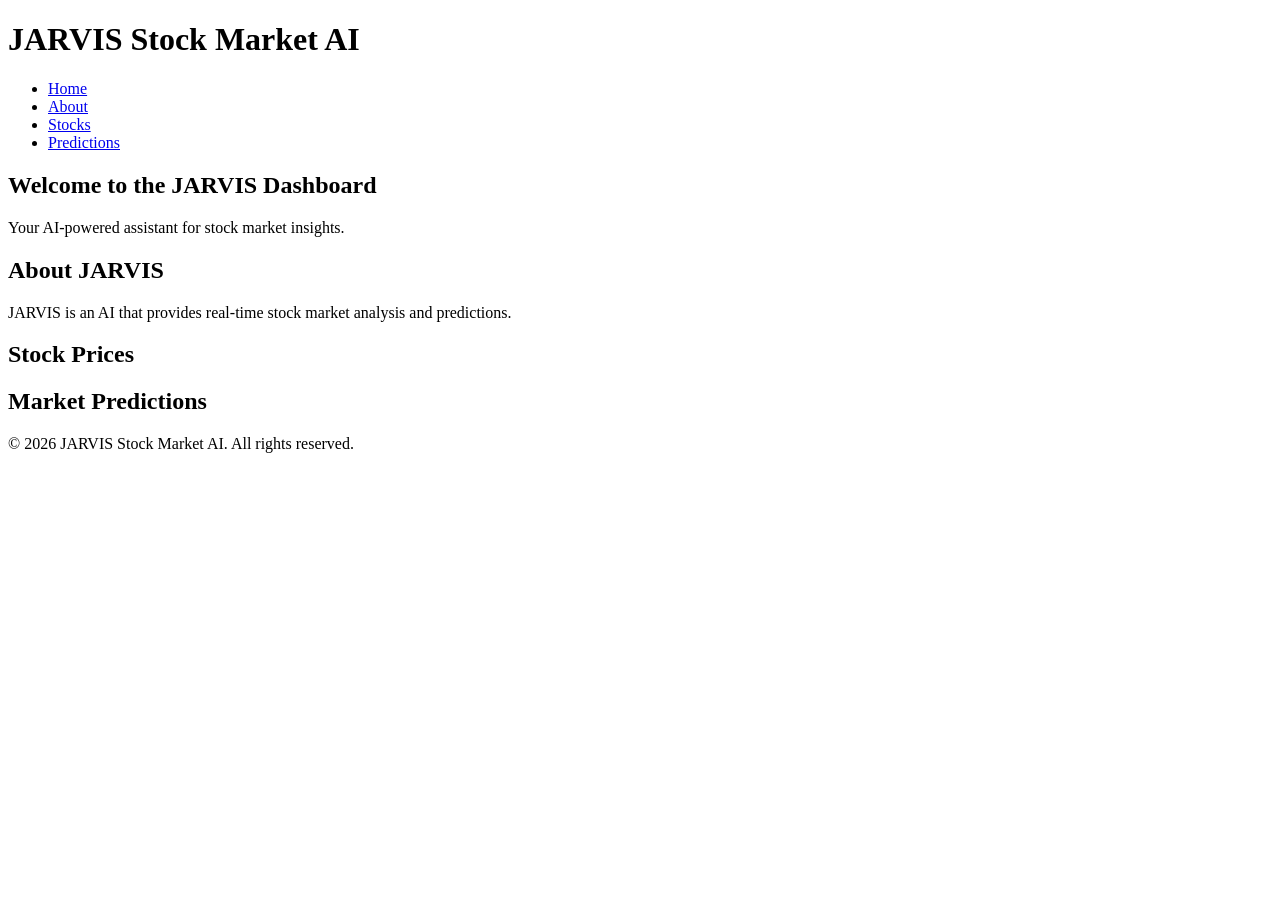
==== Solara.html @ ac0299d7 "Create Solara.html with JARVIS Stock Market AI dashboard" ====
<!DOCTYPE html>
<html lang="en">
<head>
    <meta charset="UTF-8">
    <meta name="viewport" content="width=device-width, initial-scale=1.0">
    <title>JARVIS Stock Market AI Dashboard</title>
    <link rel="stylesheet" href="styles.css">
</head>
<body>
    <header>
        <h1>JARVIS Stock Market AI</h1>
        <nav>
            <ul>
                <li><a href="#home">Home</a></li>
                <li><a href="#about">About</a></li>
                <li><a href="#stocks">Stocks</a></li>
                <li><a href="#predictions">Predictions</a></li>
            </ul>
        </nav>
    </header>
    <main>
        <section id="home">
            <h2>Welcome to the JARVIS Dashboard</h2>
            <p>Your AI-powered assistant for stock market insights.</p>
        </section>
        <section id="about">
            <h2>About JARVIS</h2>
            <p>JARVIS is an AI that provides real-time stock market analysis and predictions.</p>
        </section>
        <section id="stocks">
            <h2>Stock Prices</h2>
            <div id="stock-list">
                <!-- Stock data will be displayed here -->
            </div>
        </section>
        <section id="predictions">
            <h2>Market Predictions</h2>
            <div id="prediction-results">
                <!-- Prediction results will be displayed here -->
            </div>
        </section>
    </main>
    <footer>
        <p>&copy; 2026 JARVIS Stock Market AI. All rights reserved.</p>
    </footer>
</body>
</html>
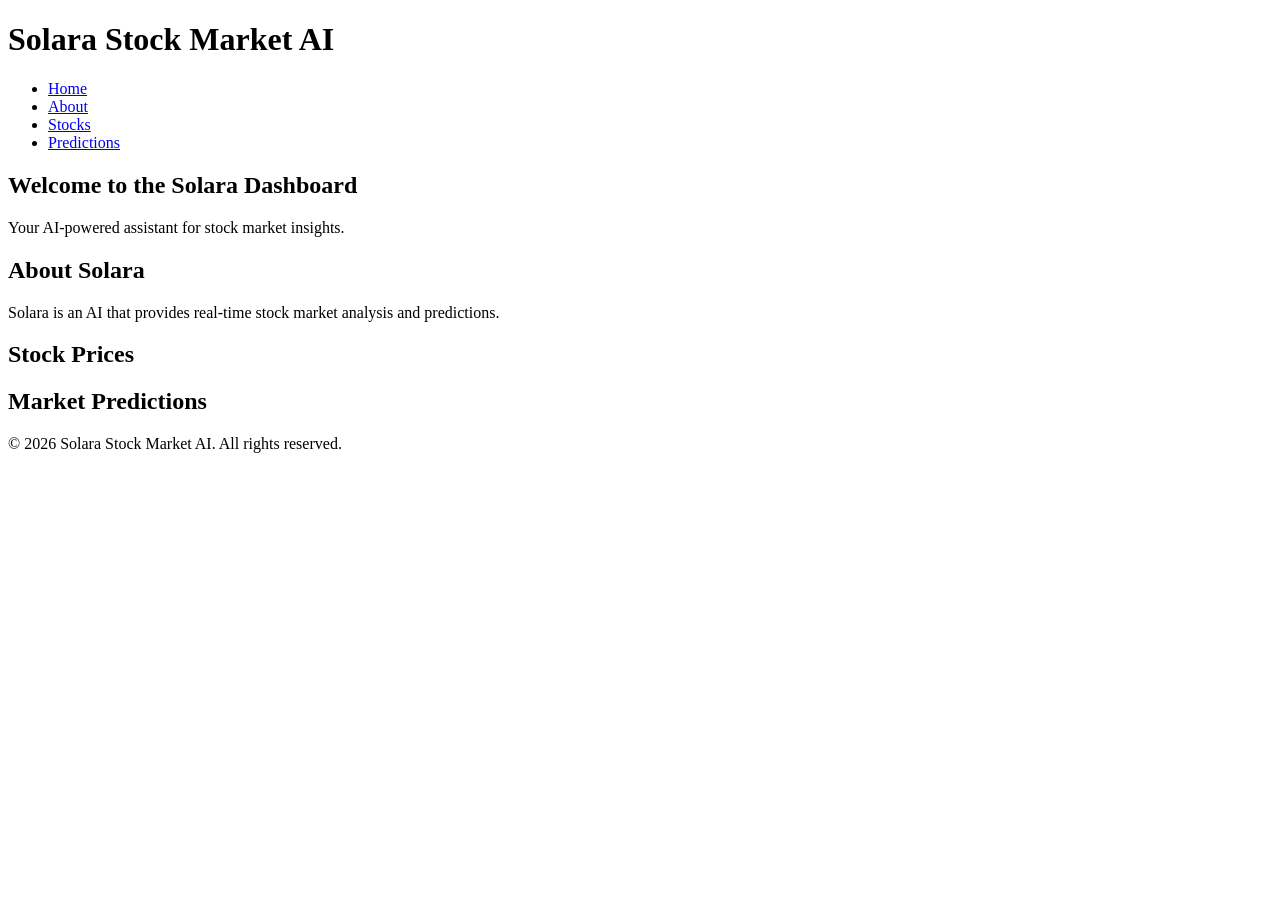
==== commit b987ab70: "Rename JARVIS to Solara in HTML file" ====
--- a/Solara.html
+++ b/Solara.html
@@ -3,12 +3,12 @@
 <head>
     <meta charset="UTF-8">
     <meta name="viewport" content="width=device-width, initial-scale=1.0">
-    <title>JARVIS Stock Market AI Dashboard</title>
+    <title>Solara Stock Market AI Dashboard</title>
     <link rel="stylesheet" href="styles.css">
 </head>
 <body>
     <header>
-        <h1>JARVIS Stock Market AI</h1>
+        <h1>Solara Stock Market AI</h1>
         <nav>
             <ul>
                 <li><a href="#home">Home</a></li>
@@ -20,12 +20,12 @@
     </header>
     <main>
         <section id="home">
-            <h2>Welcome to the JARVIS Dashboard</h2>
+            <h2>Welcome to the Solara Dashboard</h2>
             <p>Your AI-powered assistant for stock market insights.</p>
         </section>
         <section id="about">
-            <h2>About JARVIS</h2>
-            <p>JARVIS is an AI that provides real-time stock market analysis and predictions.</p>
+            <h2>About Solara</h2>
+            <p>Solara is an AI that provides real-time stock market analysis and predictions.</p>
         </section>
         <section id="stocks">
             <h2>Stock Prices</h2>
@@ -41,7 +41,7 @@
         </section>
     </main>
     <footer>
-        <p>&copy; 2026 JARVIS Stock Market AI. All rights reserved.</p>
+        <p>&copy; 2026 Solara Stock Market AI. All rights reserved.</p>
     </footer>
 </body>
-</html>+</html>
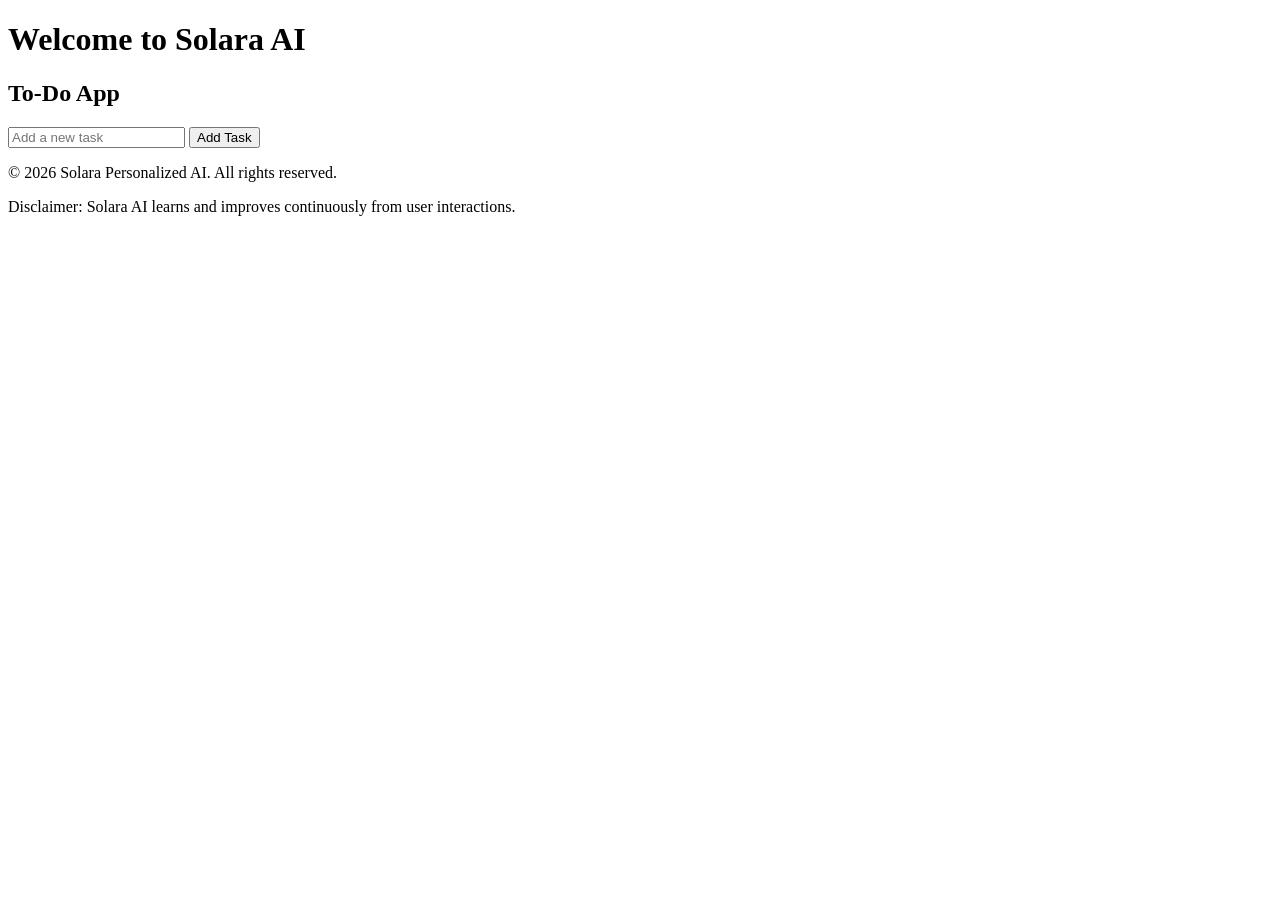
==== commit 651c0ef5: "Update Solara.html to integrate to-do app, add footer, and disclaimer" ====
--- a/Solara.html
+++ b/Solara.html
@@ -2,46 +2,34 @@
 <html lang="en">
 <head>
     <meta charset="UTF-8">
+    <meta http-equiv="X-UA-Compatible" content="IE=edge">
     <meta name="viewport" content="width=device-width, initial-scale=1.0">
-    <title>Solara Stock Market AI Dashboard</title>
-    <link rel="stylesheet" href="styles.css">
+    <title>Solara AI</title>
 </head>
 <body>
-    <header>
-        <h1>Solara Stock Market AI</h1>
-        <nav>
-            <ul>
-                <li><a href="#home">Home</a></li>
-                <li><a href="#about">About</a></li>
-                <li><a href="#stocks">Stocks</a></li>
-                <li><a href="#predictions">Predictions</a></li>
-            </ul>
-        </nav>
-    </header>
-    <main>
-        <section id="home">
-            <h2>Welcome to the Solara Dashboard</h2>
-            <p>Your AI-powered assistant for stock market insights.</p>
-        </section>
-        <section id="about">
-            <h2>About Solara</h2>
-            <p>Solara is an AI that provides real-time stock market analysis and predictions.</p>
-        </section>
-        <section id="stocks">
-            <h2>Stock Prices</h2>
-            <div id="stock-list">
-                <!-- Stock data will be displayed here -->
-            </div>
-        </section>
-        <section id="predictions">
-            <h2>Market Predictions</h2>
-            <div id="prediction-results">
-                <!-- Prediction results will be displayed here -->
-            </div>
-        </section>
-    </main>
+    <h1>Welcome to Solara AI</h1>
+    <div id="todo-app">
+        <h2>To-Do App</h2>
+        <input type="text" id="todo-input" placeholder="Add a new task">
+        <button onclick="addTask()">Add Task</button>
+        <ul id="todo-list"></ul>
+    </div>
     <footer>
-        <p>&copy; 2026 Solara Stock Market AI. All rights reserved.</p>
+        <p>© 2026 Solara Personalized AI. All rights reserved.</p>
+        <p>Disclaimer: Solara AI learns and improves continuously from user interactions.</p>
     </footer>
+    <script>
+        function addTask() {
+            const input = document.getElementById('todo-input');
+            const newTask = input.value;
+            if (newTask) {
+                const list = document.getElementById('todo-list');
+                const listItem = document.createElement('li');
+                listItem.textContent = newTask;
+                list.appendChild(listItem);
+                input.value = '';
+            }
+        }
+    </script>
 </body>
-</html>
+</html>
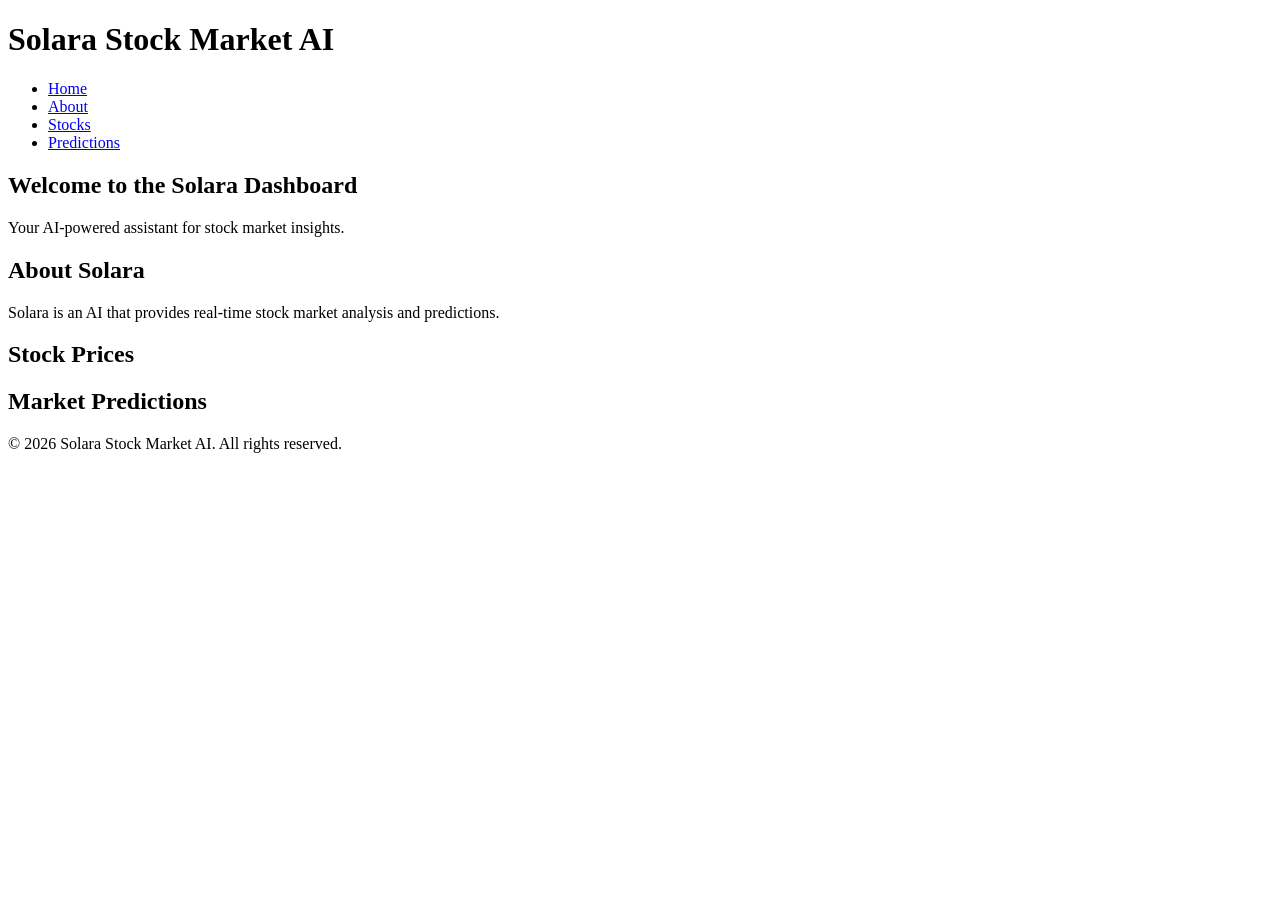
==== commit 5eb4ce12: "Update Solara.html" ====
--- a/Solara.html
+++ b/Solara.html
@@ -2,34 +2,46 @@
 <html lang="en">
 <head>
     <meta charset="UTF-8">
-    <meta http-equiv="X-UA-Compatible" content="IE=edge">
     <meta name="viewport" content="width=device-width, initial-scale=1.0">
-    <title>Solara AI</title>
+    <title>Solara Stock Market AI Dashboard</title>
+    <link rel="stylesheet" href="styles.css">
 </head>
 <body>
-    <h1>Welcome to Solara AI</h1>
-    <div id="todo-app">
-        <h2>To-Do App</h2>
-        <input type="text" id="todo-input" placeholder="Add a new task">
-        <button onclick="addTask()">Add Task</button>
-        <ul id="todo-list"></ul>
-    </div>
+    <header>
+        <h1>Solara Stock Market AI</h1>
+        <nav>
+            <ul>
+                <li><a href="#home">Home</a></li>
+                <li><a href="#about">About</a></li>
+                <li><a href="#stocks">Stocks</a></li>
+                <li><a href="#predictions">Predictions</a></li>
+            </ul>
+        </nav>
+    </header>
+    <main>
+        <section id="home">
+            <h2>Welcome to the Solara Dashboard</h2>
+            <p>Your AI-powered assistant for stock market insights.</p>
+        </section>
+        <section id="about">
+            <h2>About Solara</h2>
+            <p>Solara is an AI that provides real-time stock market analysis and predictions.</p>
+        </section>
+        <section id="stocks">
+            <h2>Stock Prices</h2>
+            <div id="stock-list">
+                <!-- Stock data will be displayed here -->
+            </div>
+        </section>
+        <section id="predictions">
+            <h2>Market Predictions</h2>
+            <div id="prediction-results">
+                <!-- Prediction results will be displayed here -->
+            </div>
+        </section>
+    </main>
     <footer>
-        <p>© 2026 Solara Personalized AI. All rights reserved.</p>
-        <p>Disclaimer: Solara AI learns and improves continuously from user interactions.</p>
+        <p>&copy; 2026 Solara Stock Market AI. All rights reserved.</p>
     </footer>
-    <script>
-        function addTask() {
-            const input = document.getElementById('todo-input');
-            const newTask = input.value;
-            if (newTask) {
-                const list = document.getElementById('todo-list');
-                const listItem = document.createElement('li');
-                listItem.textContent = newTask;
-                list.appendChild(listItem);
-                input.value = '';
-            }
-        }
-    </script>
 </body>
-</html>+</html>
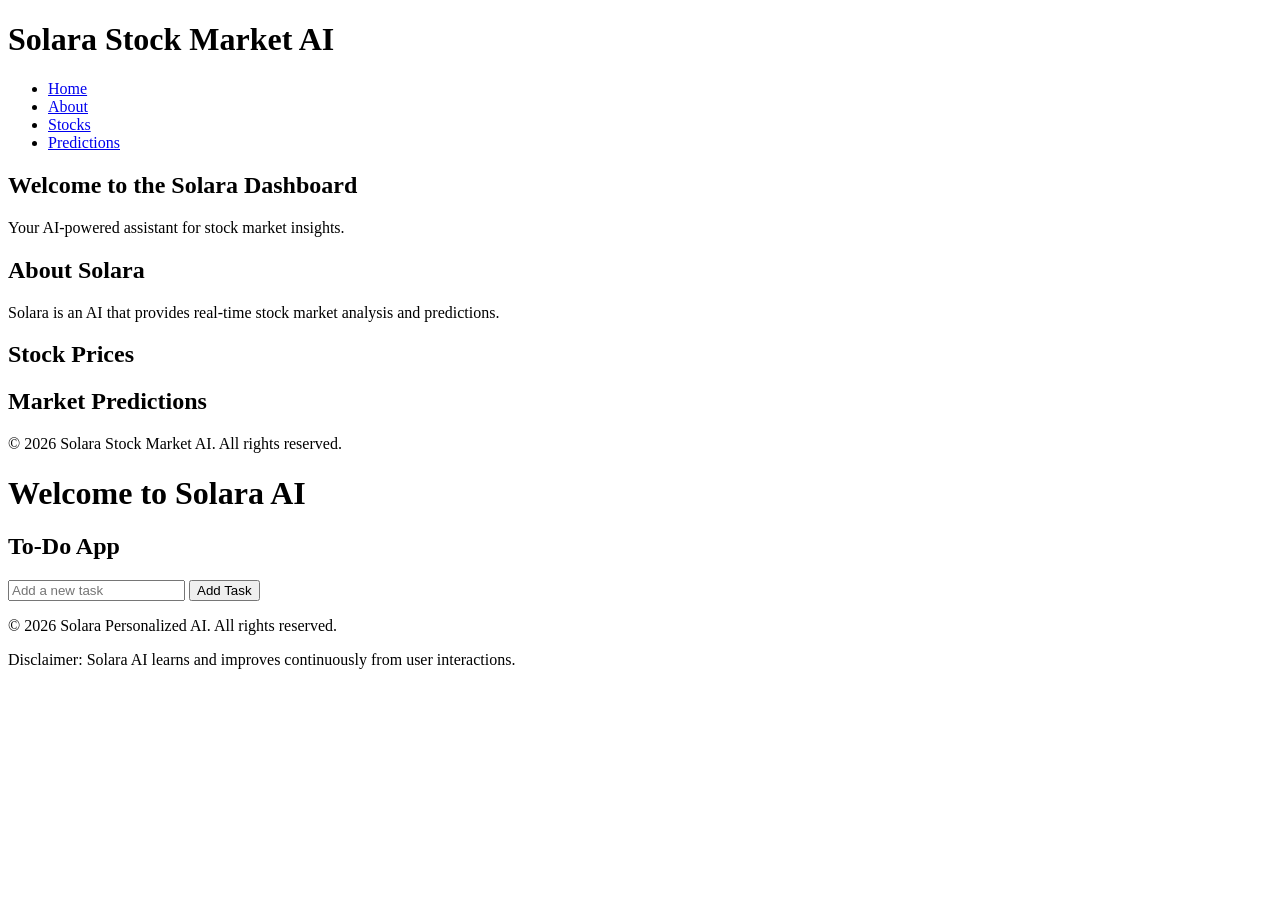
==== commit f0f9809d: "Merge branch 'main' into feat/nvda-vertical-slice" ====
--- a/Solara.html
+++ b/Solara.html
@@ -2,6 +2,7 @@
 <html lang="en">
 <head>
     <meta charset="UTF-8">
+    <meta http-equiv="X-UA-Compatible" content="IE=edge">
     <meta name="viewport" content="width=device-width, initial-scale=1.0">
     <title>Solara Stock Market AI Dashboard</title>
     <link rel="stylesheet" href="styles.css">
@@ -42,6 +43,32 @@
     </main>
     <footer>
         <p>&copy; 2026 Solara Stock Market AI. All rights reserved.</p>
+    <title>Solara AI</title>
+</head>
+<body>
+    <h1>Welcome to Solara AI</h1>
+    <div id="todo-app">
+        <h2>To-Do App</h2>
+        <input type="text" id="todo-input" placeholder="Add a new task">
+        <button onclick="addTask()">Add Task</button>
+        <ul id="todo-list"></ul>
+    </div>
+    <footer>
+        <p>© 2026 Solara Personalized AI. All rights reserved.</p>
+        <p>Disclaimer: Solara AI learns and improves continuously from user interactions.</p>
     </footer>
+    <script>
+        function addTask() {
+            const input = document.getElementById('todo-input');
+            const newTask = input.value;
+            if (newTask) {
+                const list = document.getElementById('todo-list');
+                const listItem = document.createElement('li');
+                listItem.textContent = newTask;
+                list.appendChild(listItem);
+                input.value = '';
+            }
+        }
+    </script>
 </body>
 </html>
